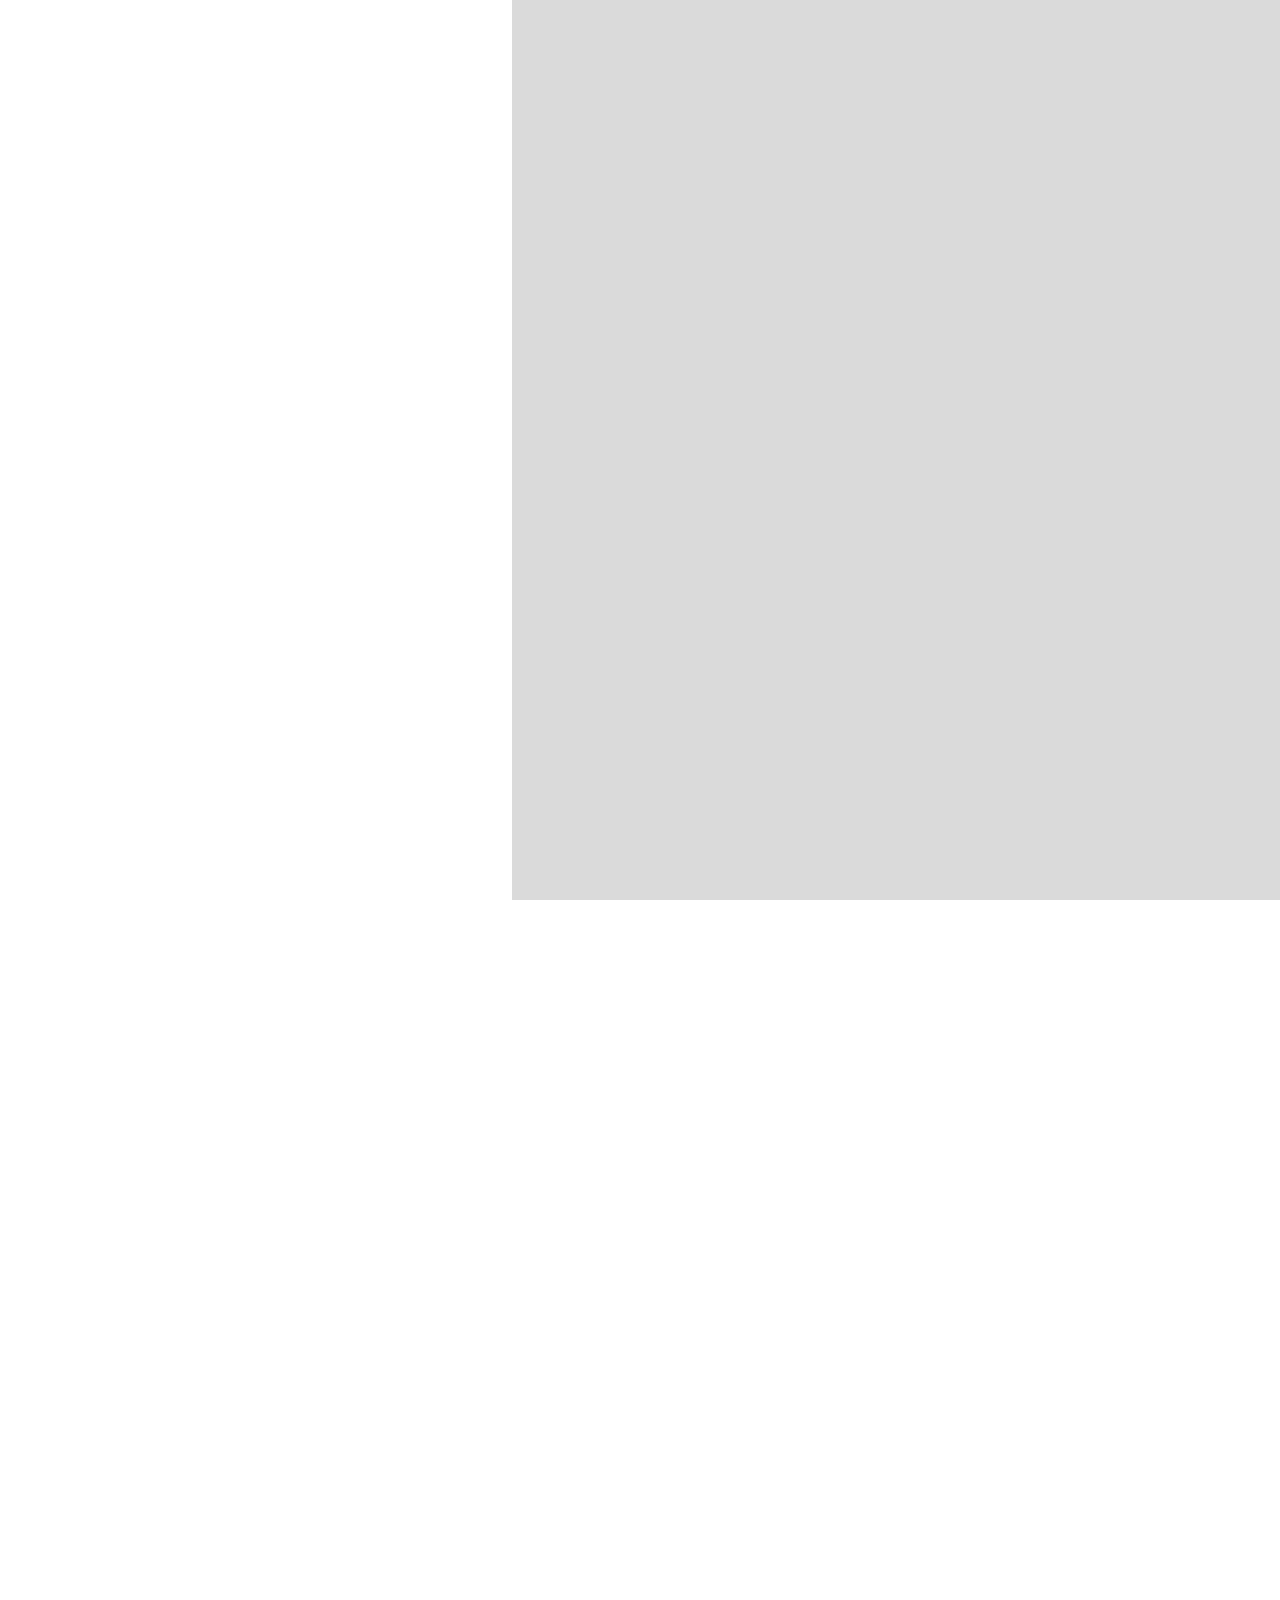
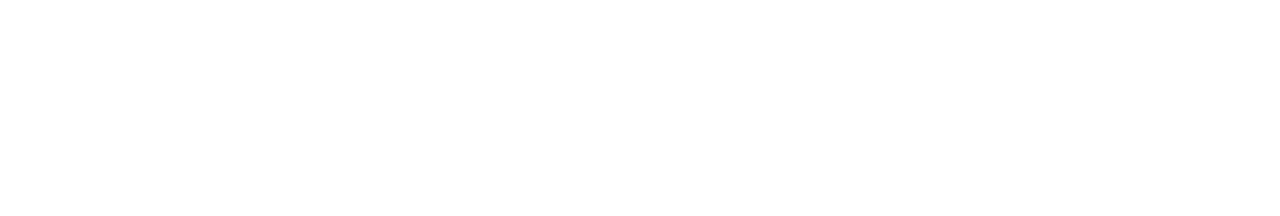
==== templates/index.html @ 755f47b8 "add webpage structure" ====
<html>
<head>
    <title>Video Streaming </title>
    <link rel="stylesheet" type="text/css" href="../static/styles/style.css">
    <meta name="viewport" content="width=device-width, initial-scale=1">
    
</head>
<body>
    <div class="canvas_div split left">
        <div class="centered">
            <canvas id="canvas" width="640px" height="480px"></canvas>
        </div>
    </div>
    <div class="web_content_div split right"></div>
    <!-- <script type="text/javascript" src="../static/scripts/script.js"></script> -->

    <script>
        var ctx = document.getElementById("canvas").getContext('2d');
        var img = new Image();
        img.src = "{{ url_for('video_feed') }}";

        function refreshCanvas(){
            ctx.drawImage(img, 0, 0);
        };
        window.setInterval("refreshCanvas()", 50);
    </script>
</body>
</html>
---- static/styles/style.css ----
body{
    height: 200vh;
}
.canvas_div {
    position: sticky;
    top: 0;
    z-index: 1;
    padding: 0%;
    margin: 0%;
    border: 0ch;
}
.split {
    height: 100%;
    width: 60%;
    position: fixed;
    z-index: 1;
    top: 0;
    overflow-x: hidden;
    padding-top: 0px;
}
.left {
    left: 0;
}
.right {
    right: 0;
    background-color: rgb(218, 218, 218);
}
.centered {
    position: absolute;
    top: 5%;
    left: 4%;
    text-align: center;
}
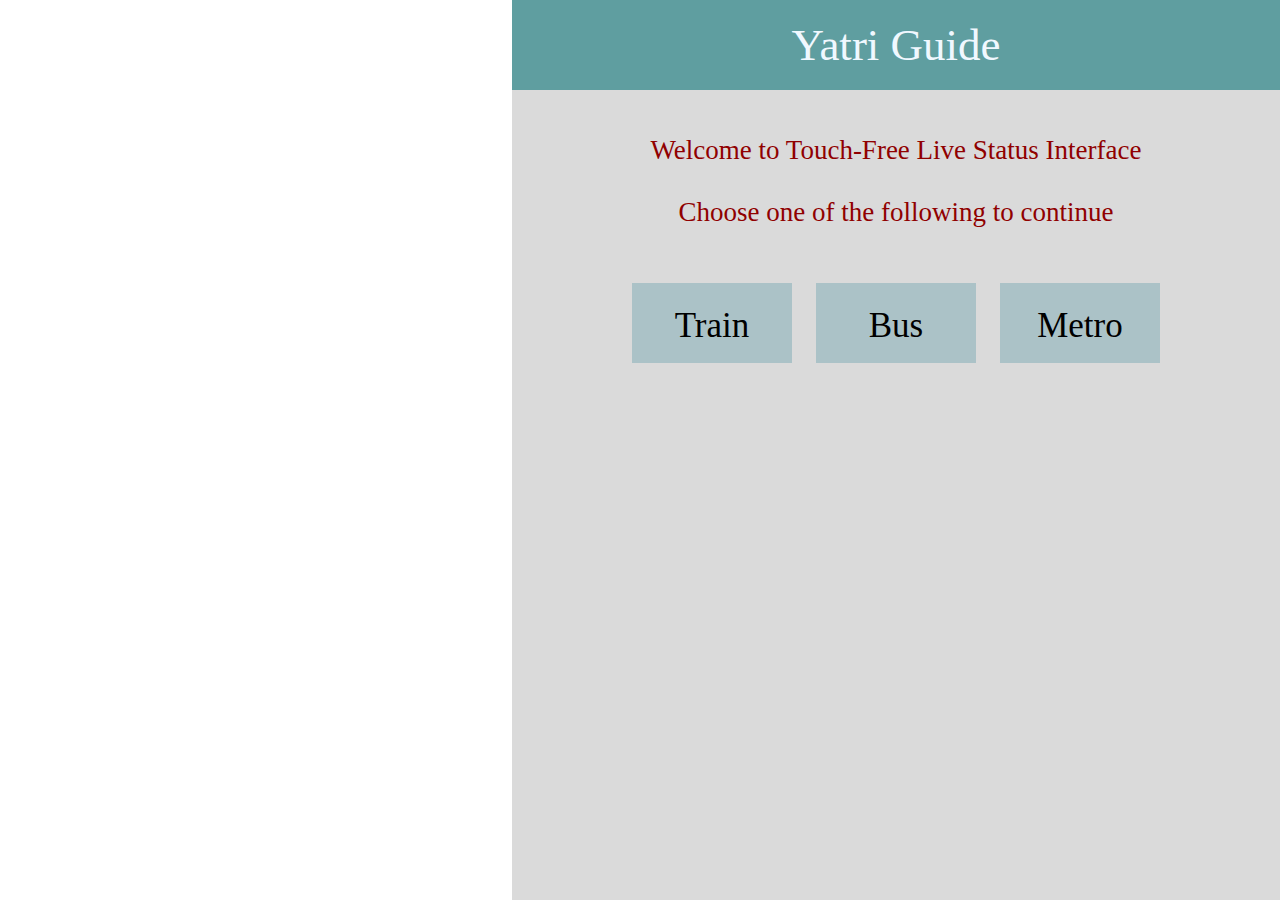
==== commit 0127ab5c: "add webpages" ====
--- a/templates/index.html
+++ b/templates/index.html
@@ -1,9 +1,9 @@
-<html>
+<!DOCTYPE html>
+<html lang="en">
 <head>
-    <title>Video Streaming </title>
+    <title>Yatri Guide </title>
     <link rel="stylesheet" type="text/css" href="../static/styles/style.css">
     <meta name="viewport" content="width=device-width, initial-scale=1">
-    
 </head>
 <body>
     <div class="canvas_div split left">
@@ -11,14 +11,21 @@
             <canvas id="canvas" width="640px" height="480px"></canvas>
         </div>
     </div>
-    <div class="web_content_div split right"></div>
-    <!-- <script type="text/javascript" src="../static/scripts/script.js"></script> -->
+    <div class="web_content_div split right">
+        <div id="app_name">Yatri Guide</div>
+        <div class="welcome_message">Welcome to Touch-Free Live Status Interface<br><br> Choose one of the following to continue <br></div>
+        <div class="vehicle_type">
+            <div class="train" onclick="location.href='/search'">Train</div>
+            <div class="bus">Bus</div>
+            <div class="metro">Metro</div>
+        </div>
+    </div>
+    <script type="text/javascript" src="../static/scripts/script.js"></script>
 
     <script>
         var ctx = document.getElementById("canvas").getContext('2d');
         var img = new Image();
         img.src = "{{ url_for('video_feed') }}";
-
         function refreshCanvas(){
             ctx.drawImage(img, 0, 0);
         };
--- a/static/styles/style.css
+++ b/static/styles/style.css
@@ -1,6 +1,14 @@
-body{
-    height: 200vh;
+*
+{
+    padding: 0;
+    margin: 0px;
 }
+
+#content {
+    padding: 10px;
+    text-align: center;
+}
+
 .canvas_div {
     position: sticky;
     top: 0;
@@ -30,4 +38,88 @@
     top: 5%;
     left: 4%;
     text-align: center;
-}+}
+
+option {
+    font-size: 30px;
+}
+
+select {
+    width: 85%;
+    padding: 12px 20px;
+    margin: 8px 0;
+    display: inline-block;
+    border: 1px solid #ccc;
+    border-radius: 4px;
+    box-sizing: border-box;
+    font-size: 25px;
+    padding: 30px;
+}
+
+#from, #to {
+    text-align: center;
+    padding: 20px;
+    font-size: 30px;
+}
+
+#app_name{
+    background-color: cadetblue;
+    color: aliceblue;
+    height: 10vh;
+    font-size: 5vh;
+    text-align: center;
+    vertical-align: middle;
+    line-height: 10vh;
+}
+
+.vehicle_type {
+    /* display: flex; */
+    flex-wrap: wrap;
+    text-align: center;
+    display: inline-block;
+}
+
+#buttons {
+    flex-wrap: wrap;
+    text-align: center;
+    display: inline-block;
+}
+
+.vehicle_type > div {
+    background-color: #abc2c7;
+    width: 150px;
+    margin: 10px;
+    text-align: center;
+    line-height: 75px;
+    font-size: 35px;
+    display: inline-block;
+    height: 70px;
+    padding: 5px;
+}
+
+#buttons > div {
+    background-color: #abc2c7;
+    width: 90%;
+    margin: 10px;
+    text-align: center;
+    line-height: 75px;
+    font-size: 35px;
+    display: inline-block;
+    /* height: 70px; */
+    padding: 5px;
+}
+
+.bus:hover ,.train:hover, .metro:hover, #availability:hover, #fare:hover{
+    background-color: #305158;
+    color:aliceblue;
+    cursor: pointer;
+}
+
+.web_content_div{
+    text-align: center;
+}
+.welcome_message{
+    font-size: 3vh;
+    color: rgb(144, 0, 0);
+    padding: 5vh;
+}
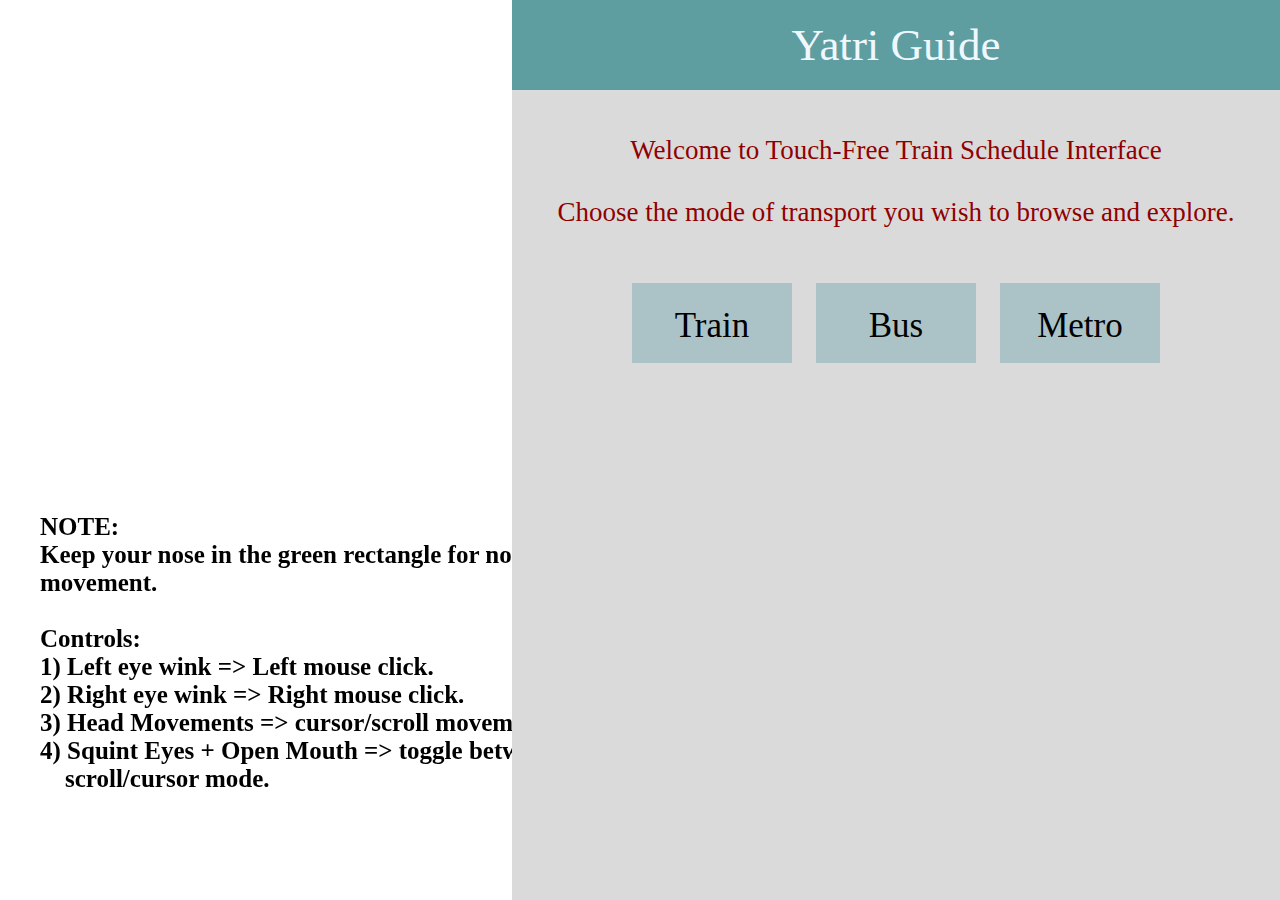
==== commit 981143b2: "addi instructions" ====
--- a/templates/index.html
+++ b/templates/index.html
@@ -7,13 +7,25 @@
 </head>
 <body>
     <div class="canvas_div split left">
-        <div class="centered">
+        <div class="centered" >
             <canvas id="canvas" width="640px" height="480px"></canvas>
         </div>
+
+        <div id="instructions" style="padding-top: 57vh; padding-left: 40px; font-size: 25px;">
+            <h4>NOTE:<br>
+            Keep your nose in the green rectangle for no cursor / scroll <br> movement.
+            <br><br>
+            Controls: <br>
+            1) Left eye wink  => Left mouse click. <br>
+            2) Right eye wink => Right mouse click. <br>
+            3) Head Movements => cursor/scroll movement. <br>
+            4) Squint Eyes + Open Mouth => toggle between <br> &nbsp &nbsp scroll/cursor mode. </h4>
+        </div>
+    </div>
     </div>
     <div class="web_content_div split right">
         <div id="app_name">Yatri Guide</div>
-        <div class="welcome_message">Welcome to Touch-Free Live Status Interface<br><br> Choose one of the following to continue <br></div>
+        <div class="welcome_message">Welcome to Touch-Free Train Schedule Interface<br><br> Choose the mode of transport you wish to browse and explore. <br></div>
         <div class="vehicle_type">
             <div class="train" onclick="location.href='/search'">Train</div>
             <div class="bus">Bus</div>
--- a/static/styles/style.css
+++ b/static/styles/style.css
@@ -54,6 +54,10 @@
     box-sizing: border-box;
     font-size: 25px;
     padding: 30px;
+}
+
+select:hover {
+    cursor: pointer;
 }
 
 #from, #to {
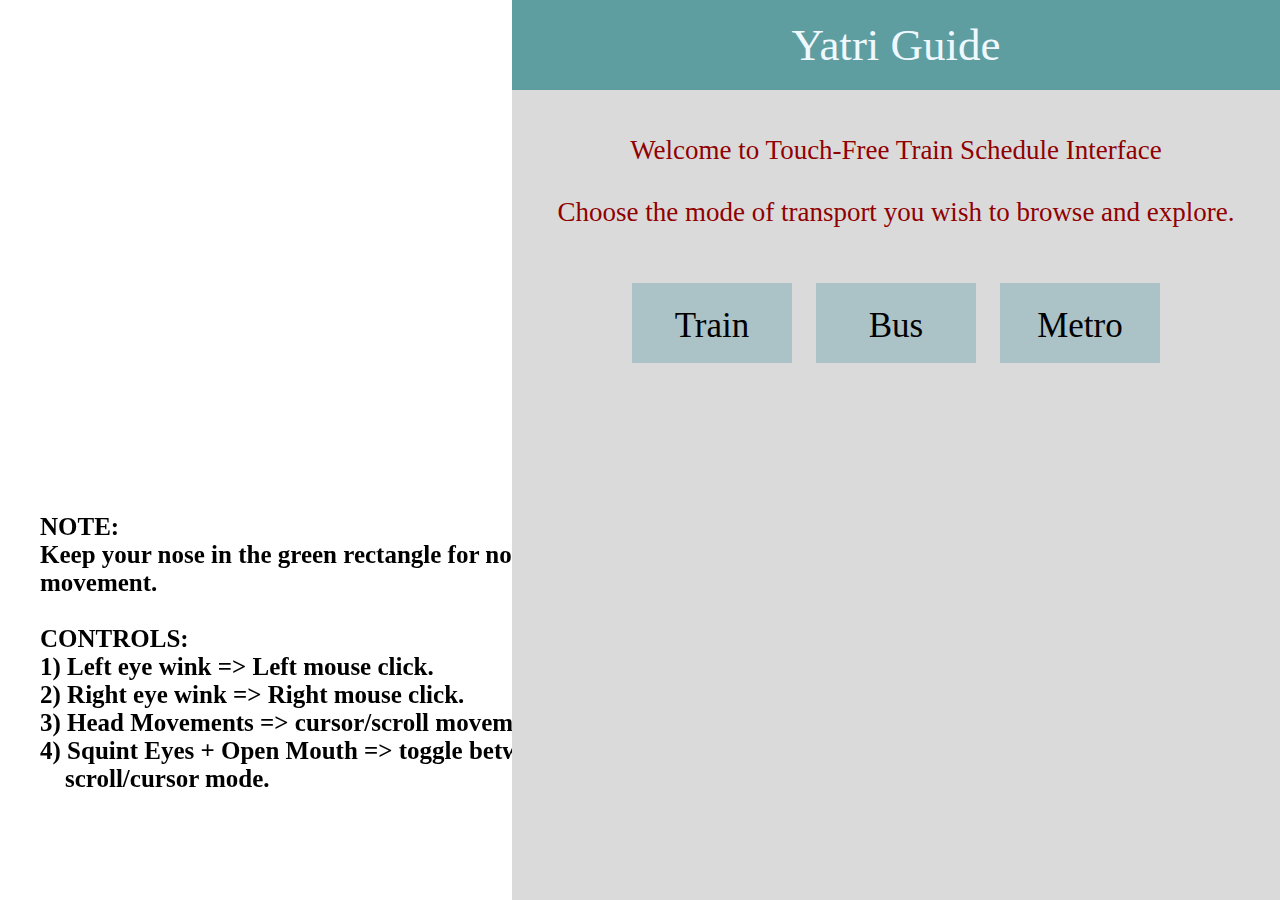
==== commit dc2b002d: "add dynamic options" ====
--- a/templates/index.html
+++ b/templates/index.html
@@ -15,7 +15,7 @@
             <h4>NOTE:<br>
             Keep your nose in the green rectangle for no cursor / scroll <br> movement.
             <br><br>
-            Controls: <br>
+            CONTROLS: <br>
             1) Left eye wink  => Left mouse click. <br>
             2) Right eye wink => Right mouse click. <br>
             3) Head Movements => cursor/scroll movement. <br>
@@ -25,11 +25,11 @@
     </div>
     <div class="web_content_div split right">
         <div id="app_name">Yatri Guide</div>
-        <div class="welcome_message">Welcome to Touch-Free Train Schedule Interface<br><br> Choose the mode of transport you wish to browse and explore. <br></div>
+        <div class="message">Welcome to Touch-Free Train Schedule Interface<br><br> Choose the mode of transport you wish to browse and explore. <br></div>
         <div class="vehicle_type">
-            <div class="train" onclick="location.href='/search'">Train</div>
-            <div class="bus">Bus</div>
-            <div class="metro">Metro</div>
+            <div class="train" id="train" onclick="clicked_div(this.id);">Train</div>
+            <div class="bus" id="bus" onclick="clicked_div(this.id);">Bus</div>
+            <div class="metro" id="metro" onclick="clicked_div(this.id);">Metro</div>
         </div>
     </div>
     <script type="text/javascript" src="../static/scripts/script.js"></script>
--- a/static/styles/style.css
+++ b/static/styles/style.css
@@ -122,7 +122,7 @@
 .web_content_div{
     text-align: center;
 }
-.welcome_message{
+.message{
     font-size: 3vh;
     color: rgb(144, 0, 0);
     padding: 5vh;
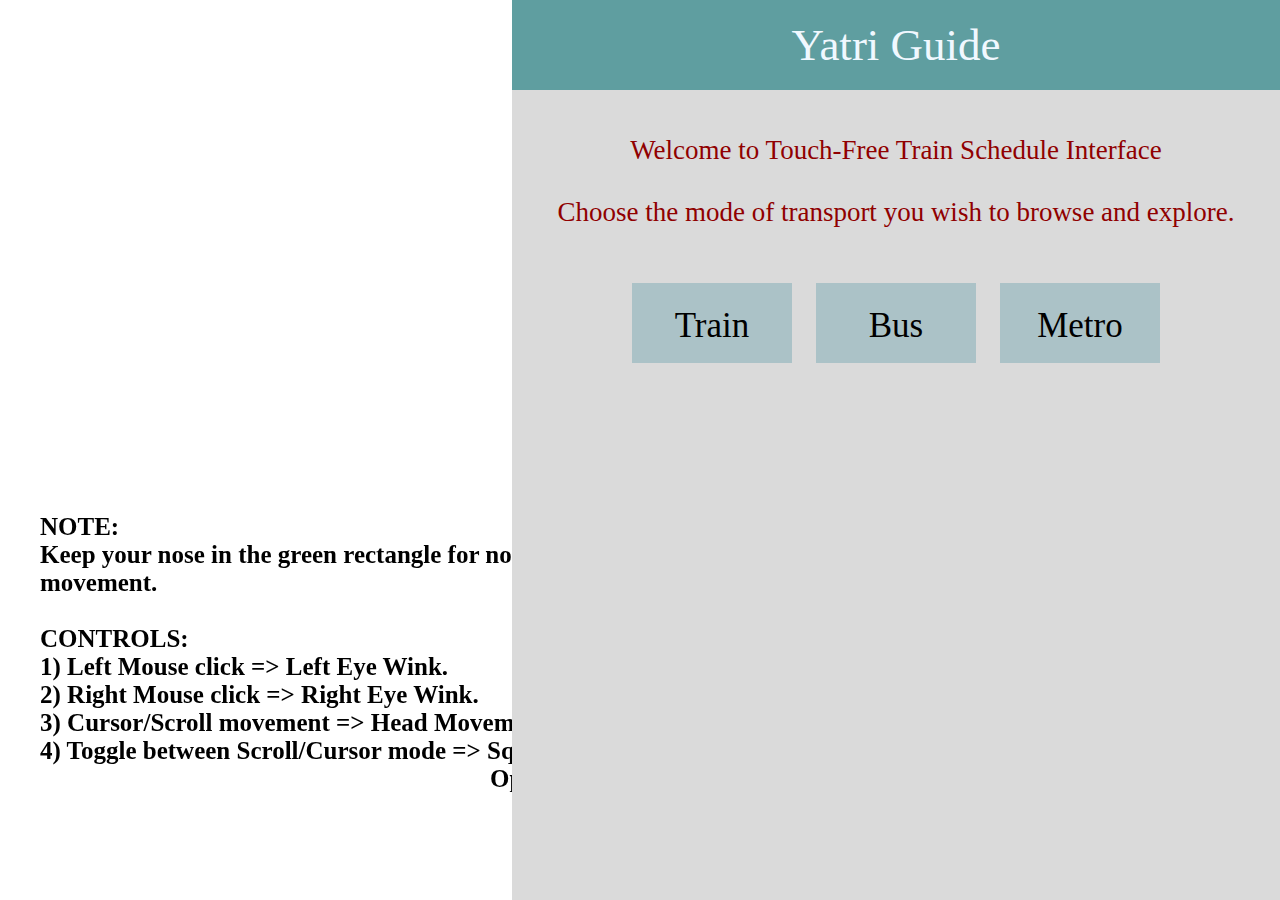
==== commit 0d51bd7a: "add functionalities" ====
--- a/templates/index.html
+++ b/templates/index.html
@@ -16,10 +16,12 @@
             Keep your nose in the green rectangle for no cursor / scroll <br> movement.
             <br><br>
             CONTROLS: <br>
-            1) Left eye wink  => Left mouse click. <br>
-            2) Right eye wink => Right mouse click. <br>
-            3) Head Movements => cursor/scroll movement. <br>
-            4) Squint Eyes + Open Mouth => toggle between <br> &nbsp &nbsp scroll/cursor mode. </h4>
+            1) Left Mouse click => Left Eye Wink. <br>
+            2) Right Mouse click => Right Eye Wink. <br>
+            3) Cursor/Scroll movement => Head Movements. <br>
+            4) Toggle between Scroll/Cursor mode => Squint Eyes + <br> &nbsp &nbsp &nbsp &nbsp &nbsp &nbsp 
+            &nbsp &nbsp &nbsp &nbsp &nbsp &nbsp &nbsp &nbsp &nbsp &nbsp &nbsp &nbsp &nbsp &nbsp &nbsp &nbsp 
+            &nbsp &nbsp &nbsp &nbsp &nbsp &nbsp &nbsp &nbsp &nbsp &nbsp &nbsp &nbsp &nbsp &nbsp Open Mouth. </h4>
         </div>
     </div>
     </div>
@@ -33,7 +35,6 @@
         </div>
     </div>
     <script type="text/javascript" src="../static/scripts/script.js"></script>
-
     <script>
         var ctx = document.getElementById("canvas").getContext('2d');
         var img = new Image();
--- a/static/styles/style.css
+++ b/static/styles/style.css
@@ -127,3 +127,75 @@
     color: rgb(144, 0, 0);
     padding: 5vh;
 }
+
+.block {
+    background-color: white;
+    padding: 20px;
+    width: 90%;
+    display: inline-block;
+}
+
+#availability-table {
+    font-family: Arial, Helvetica, sans-serif;
+    border-collapse: collapse;
+    width: 90%;
+    text-align: center;
+  }
+  
+  #availability-table td, #availability-table th {
+    border: 1px solid rgb(0, 0, 0);
+    /* padding: 8px; */
+  }
+  
+  #availability-table td {
+      padding-top: 20px;
+      font-size: 20px;
+      padding-bottom: 20px;
+      text-align: center;
+      background-color: #f2f2f2;
+  }
+  
+  #availability-table th {
+      padding-top: 20px;
+      font-size: 20px;
+      padding-bottom: 20px;
+      text-align: center;
+      /* background-color: #34abc5; */
+      background-color: cadetblue;
+      color: white;
+  }
+
+  #fare-table {
+    font-family: Arial, Helvetica, sans-serif;
+    border-collapse: collapse;
+    width: 80%;
+    text-align: center;
+  }
+  
+  #fare-table td, #fare-table th {
+    border: 1px solid rgb(0, 0, 0);
+    /* padding: 8px; */
+  }
+  
+  #fare-table td {
+      padding-top: 20px;
+      font-size: 20px;
+      padding-bottom: 20px;
+      text-align: center;
+      background-color: #f2f2f2;
+  }
+  
+  #fare-table th {
+      padding-top: 20px;
+      font-size: 20px;
+      padding-bottom: 20px;
+      text-align: center;
+      /* background-color: #34abc5; */
+      background-color: cadetblue;
+      color: white;
+  }
+  
+  table {
+      margin: 0 auto; /* or margin: 0 auto 0 auto */
+      table-layout: fixed;
+  }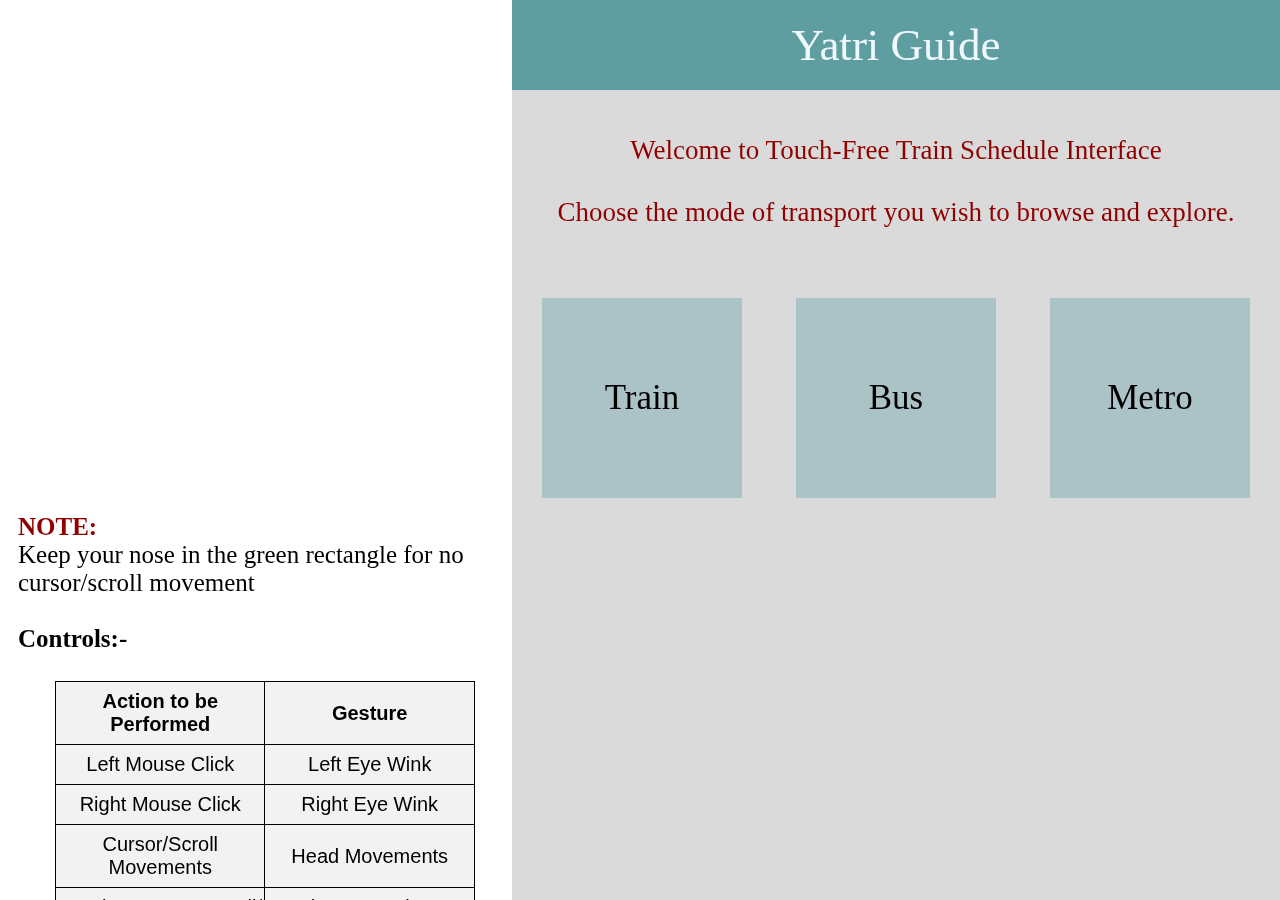
==== commit 2786830a: "minor UI changes" ====
--- a/templates/index.html
+++ b/templates/index.html
@@ -11,17 +11,34 @@
             <canvas id="canvas" width="640px" height="480px"></canvas>
         </div>
 
-        <div id="instructions" style="padding-top: 57vh; padding-left: 40px; font-size: 25px;">
-            <h4>NOTE:<br>
-            Keep your nose in the green rectangle for no cursor / scroll <br> movement.
-            <br><br>
-            CONTROLS: <br>
-            1) Left Mouse click => Left Eye Wink. <br>
-            2) Right Mouse click => Right Eye Wink. <br>
-            3) Cursor/Scroll movement => Head Movements. <br>
-            4) Toggle between Scroll/Cursor mode => Squint Eyes + <br> &nbsp &nbsp &nbsp &nbsp &nbsp &nbsp 
-            &nbsp &nbsp &nbsp &nbsp &nbsp &nbsp &nbsp &nbsp &nbsp &nbsp &nbsp &nbsp &nbsp &nbsp &nbsp &nbsp 
-            &nbsp &nbsp &nbsp &nbsp &nbsp &nbsp &nbsp &nbsp &nbsp &nbsp &nbsp &nbsp &nbsp &nbsp Open Mouth. </h4>
+        <div id="instructions" style="padding-top: 57vh; padding-left: 18px; font-size: 25px;">
+            <h4 style="color: rgb(144, 0, 0);">NOTE:</h4>
+            <p>Keep your nose in the green rectangle for no cursor/scroll movement</p>
+            <br>
+            <p><b>Controls:-</b></p>
+            <br>
+            <table id="inst-table">
+                <tr>
+                    <th>Action to be Performed</th>
+                    <th>Gesture</th>
+                </tr>
+                <tr>
+                    <td>Left Mouse Click</td>
+                    <td>Left Eye Wink</td>
+                </tr>   
+                <tr>
+                    <td>Right Mouse Click</td>
+                    <td>Right Eye Wink</td>
+                </tr> 
+                <tr>
+                    <td>Cursor/Scroll Movements</td>
+                    <td>Head Movements</td>
+                </tr> 
+                <tr>
+                    <td>Toggle Between Scroll/ Cursor Mode</td>
+                    <td>Squit Eyes and Open Mouth</td>
+                </tr> 
+            </table>
         </div>
     </div>
     </div>
--- a/static/styles/style.css
+++ b/static/styles/style.css
@@ -28,6 +28,7 @@
 }
 .left {
     left: 0;
+    width: 40%;
 }
 .right {
     right: 0;
@@ -56,9 +57,9 @@
     padding: 30px;
 }
 
-select:hover {
+/* select:hover {
     cursor: pointer;
-}
+} */
 
 #from, #to {
     text-align: center;
@@ -91,17 +92,17 @@
 
 .vehicle_type > div {
     background-color: #abc2c7;
-    width: 150px;
-    margin: 10px;
-    text-align: center;
-    line-height: 75px;
+    width: 100px;
+    height: 100px;
+    margin: 25px;
+    text-align: center;
+    line-height: 100px;
     font-size: 35px;
     display: inline-block;
-    height: 70px;
-    padding: 5px;
-}
-
-#buttons > div {
+    padding: 50px;
+}
+
+#buttons > div, #home {
     background-color: #abc2c7;
     width: 90%;
     margin: 10px;
@@ -113,8 +114,8 @@
     padding: 5px;
 }
 
-.bus:hover ,.train:hover, .metro:hover, #availability:hover, #fare:hover{
-    background-color: #305158;
+.bus:hover ,.train:hover, .metro:hover, #availability:hover, #fare:hover, #home:hover {
+    background-color: #305158 !important;
     color:aliceblue;
     cursor: pointer;
 }
@@ -169,6 +170,7 @@
     font-family: Arial, Helvetica, sans-serif;
     border-collapse: collapse;
     width: 80%;
+    padding-bottom: 20px;
     text-align: center;
   }
   
@@ -198,4 +200,30 @@
   table {
       margin: 0 auto; /* or margin: 0 auto 0 auto */
       table-layout: fixed;
-  }+  }
+
+#instructions{
+    text-align: left;
+}
+
+#inst-table {
+position: relative;
+font-family: Arial, Helvetica, sans-serif;
+border-collapse: collapse;
+width: 85%;
+text-align: center;
+left:0px;
+}
+
+#inst-table th, #inst-table td {
+border: 1px solid rgb(0, 0, 0);
+/* padding: 8px; */
+}
+
+#inst-table th, #inst-table td {
+  padding-top: 8px;
+  font-size: 20px;
+  padding-bottom: 8px;
+  text-align: center;
+  background-color: #f2f2f2;
+}
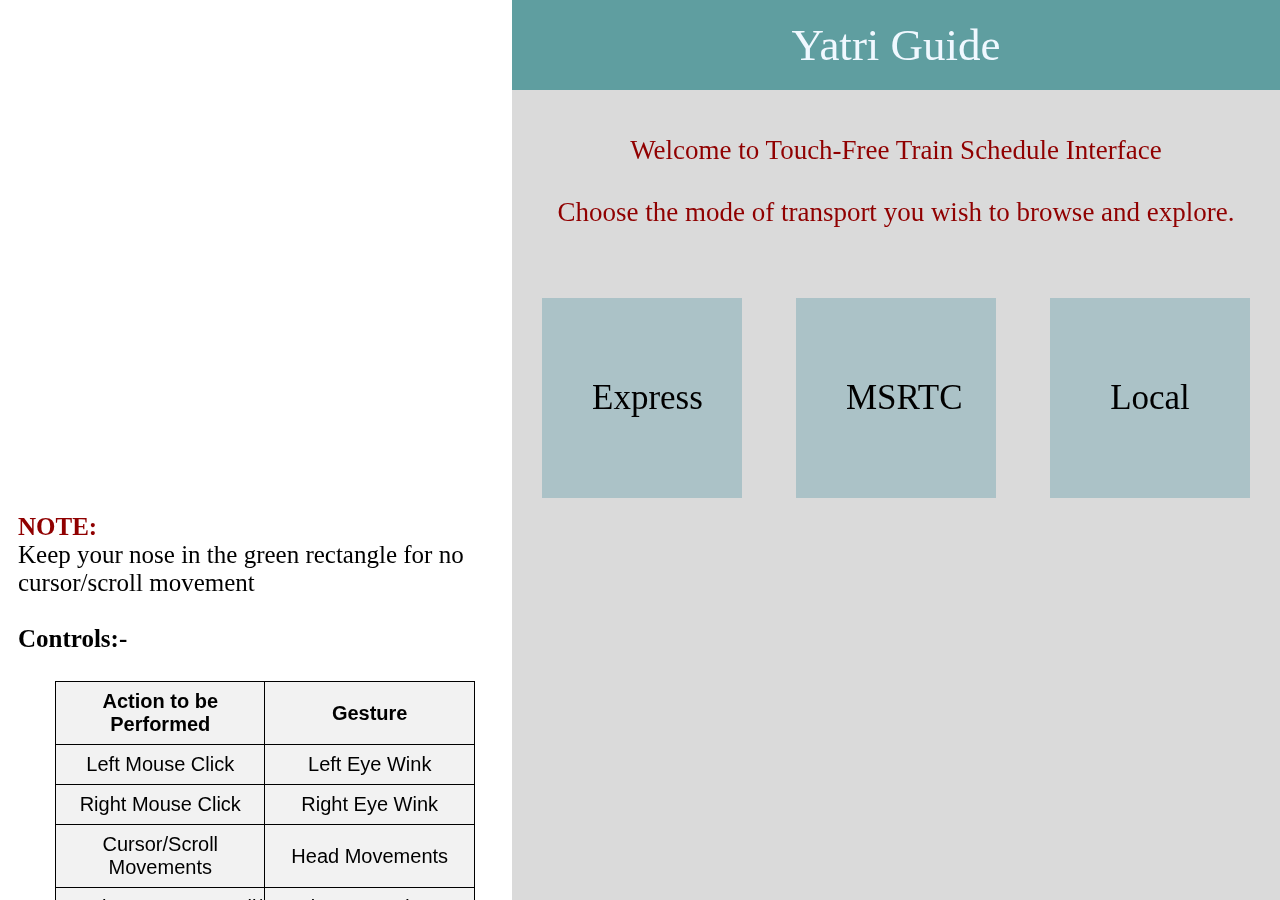
==== commit 6f2c75c9: "add data" ====
--- a/templates/index.html
+++ b/templates/index.html
@@ -46,9 +46,9 @@
         <div id="app_name">Yatri Guide</div>
         <div class="message">Welcome to Touch-Free Train Schedule Interface<br><br> Choose the mode of transport you wish to browse and explore. <br></div>
         <div class="vehicle_type">
-            <div class="train" id="train" onclick="clicked_div(this.id);">Train</div>
-            <div class="bus" id="bus" onclick="clicked_div(this.id);">Bus</div>
-            <div class="metro" id="metro" onclick="clicked_div(this.id);">Metro</div>
+            <div class="train" id="train" onclick="clicked_div(this.id);">Express</div>
+            <div class="bus" id="bus" onclick="clicked_div(this.id);">MSRTC</div>
+            <div class="metro" id="metro" onclick="clicked_div(this.id);">Local</div>
         </div>
     </div>
     <script type="text/javascript" src="../static/scripts/script.js"></script>
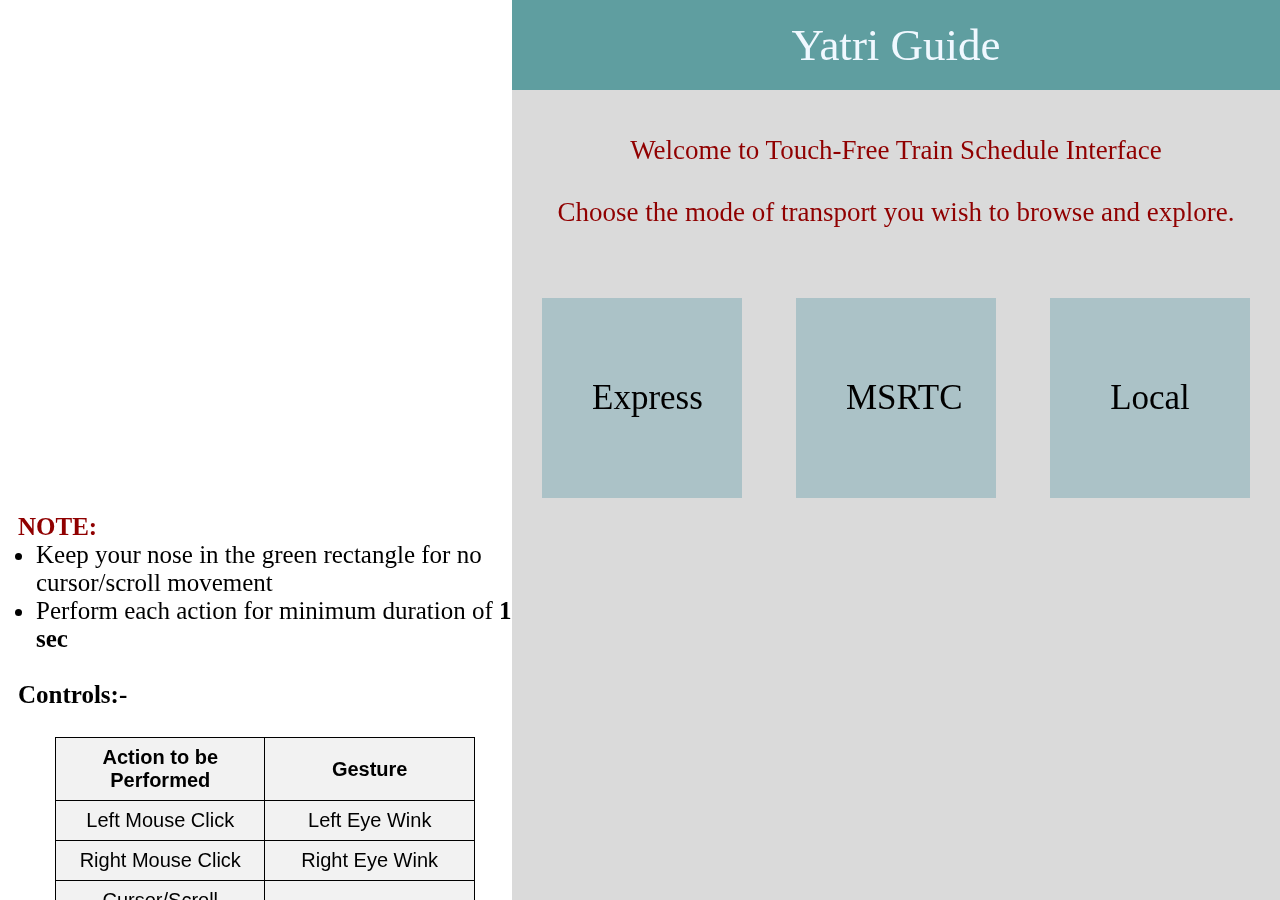
==== commit 4662826e: "minor changes" ====
--- a/templates/index.html
+++ b/templates/index.html
@@ -13,7 +13,12 @@
 
         <div id="instructions" style="padding-top: 57vh; padding-left: 18px; font-size: 25px;">
             <h4 style="color: rgb(144, 0, 0);">NOTE:</h4>
-            <p>Keep your nose in the green rectangle for no cursor/scroll movement</p>
+            <p>
+                <ul style="padding-left: 18px;">
+                    <li>Keep your nose in the green rectangle for no cursor/scroll movement</li>
+                    <li>Perform each action for minimum duration of <b>1 sec</b></li>
+                </ul>
+            </p>
             <br>
             <p><b>Controls:-</b></p>
             <br>
